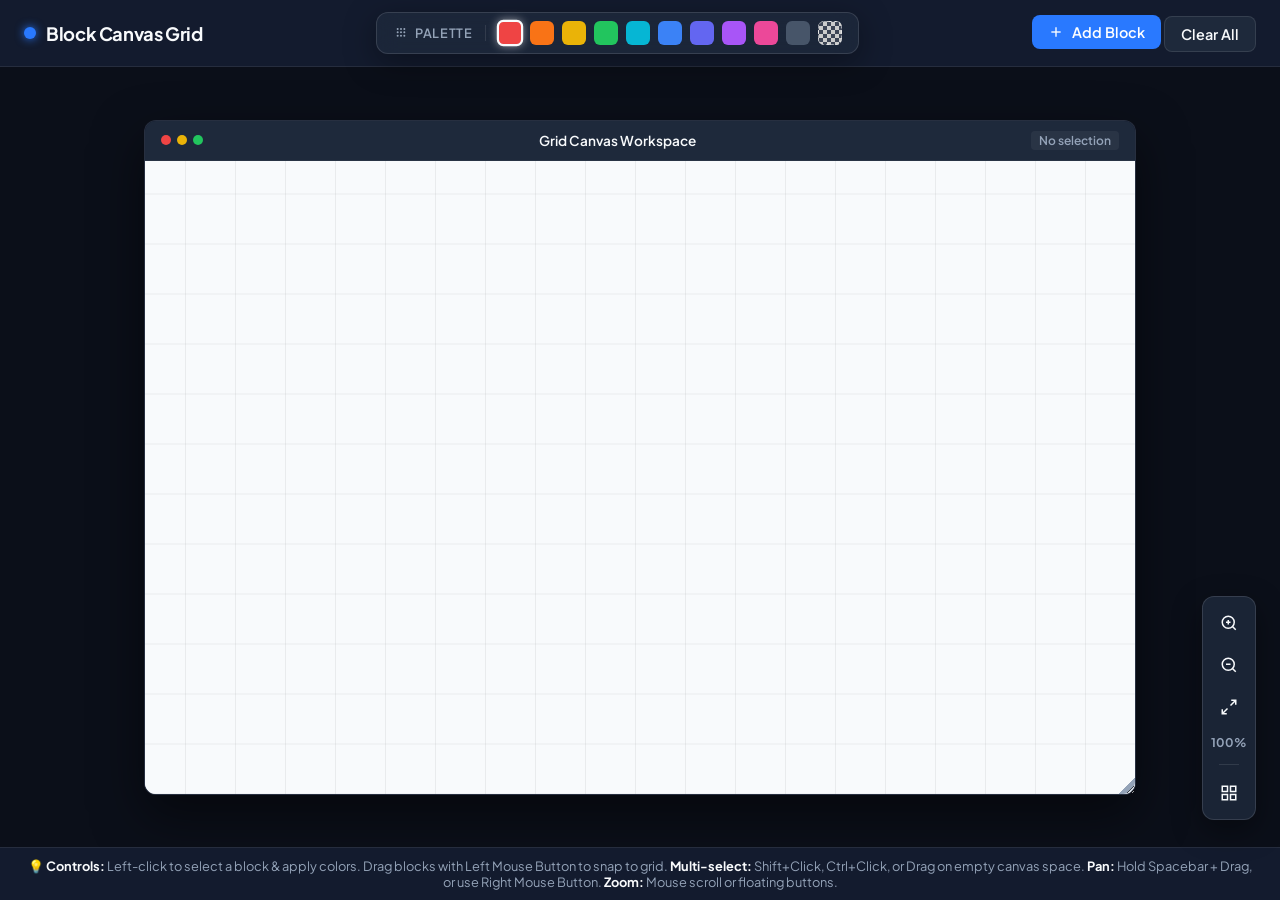
==== index.html @ 65a0ff1f "Initial commit" ====
<!DOCTYPE html>
<html lang="en">
<head>
    <meta charset="UTF-8">
    <meta name="viewport" content="width=device-width, initial-scale=1.0">
    <title>Interactive Block Grid Canvas</title>
    <link rel="preconnect" href="https://fonts.googleapis.com">
    <link rel="preconnect" href="https://fonts.gstatic.com" crossorigin>
    <link href="https://fonts.googleapis.com/css2?family=Outfit:wght@300;400;500;600;700&family=Plus+Jakarta+Sans:wght@300;400;500;600;700&display=swap" rel="stylesheet">
    <link rel="stylesheet" href="styles.css">
</head>
<body>
    <!-- Main Top Navigation Panel -->
    <header class="app-header">
        <div class="header-left">
            <span class="logo-dot"></span>
            <h1>Block Canvas Grid</h1>
        </div>
        <div class="header-center">
            <!-- Draggable Color Palette Options -->
            <div id="color-panel" class="draggable-panel color-panel-container">
                <div class="panel-handle" title="Drag to move panel">
                    <svg viewBox="0 0 24 24" width="16" height="16" fill="currentColor">
                        <path d="M8.5 6a1.5 1.5 0 1 1-3 0 1.5 1.5 0 0 1 3 0zm5 0a1.5 1.5 0 1 1-3 0 1.5 1.5 0 0 1 3 0zm5 0a1.5 1.5 0 1 1-3 0 1.5 1.5 0 0 1 3 0zm-10 5a1.5 1.5 0 1 1-3 0 1.5 1.5 0 0 1 3 0zm5 0a1.5 1.5 0 1 1-3 0 1.5 1.5 0 0 1 3 0zm5 0a1.5 1.5 0 1 1-3 0 1.5 1.5 0 0 1 3 0zm-10 5a1.5 1.5 0 1 1-3 0 1.5 1.5 0 0 1 3 0zm5 0a1.5 1.5 0 1 1-3 0 1.5 1.5 0 0 1 3 0zm5 0a1.5 1.5 0 1 1-3 0 1.5 1.5 0 0 1 3 0z"/>
                    </svg>
                    <span>Palette</span>
                </div>
                <div class="color-swatches" id="color-swatches">
                    <!-- Dynamic Swatches will be generated by JS -->
                </div>
            </div>
        </div>
        <div class="header-right">
            <button id="add-block-btn" class="btn btn-primary">
                <svg viewBox="0 0 24 24" width="16" height="16" stroke="currentColor" stroke-width="2" fill="none">
                    <line x1="12" y1="5" x2="12" y2="19"></line>
                    <line x1="5" y1="12" x2="19" y2="12"></line>
                </svg>
                Add Block
            </button>
            <button id="clear-btn" class="btn btn-secondary">Clear All</button>
        </div>
    </header>

    <!-- Floating Canvas Controls -->
    <div class="floating-controls">
        <button id="zoom-in" title="Zoom In">
            <svg viewBox="0 0 24 24" width="18" height="18" stroke="currentColor" stroke-width="2" fill="none">
                <circle cx="11" cy="11" r="8"></circle>
                <line x1="21" y1="21" x2="16.65" y2="16.65"></line>
                <line x1="11" y1="8" x2="11" y2="14"></line>
                <line x1="8" y1="11" x2="14" y2="11"></line>
            </svg>
        </button>
        <button id="zoom-out" title="Zoom Out">
            <svg viewBox="0 0 24 24" width="18" height="18" stroke="currentColor" stroke-width="2" fill="none">
                <circle cx="11" cy="11" r="8"></circle>
                <line x1="21" y1="21" x2="16.65" y2="16.65"></line>
                <line x1="8" y1="11" x2="14" y2="11"></line>
            </svg>
        </button>
        <button id="zoom-fit" title="Fit Grid">
            <svg viewBox="0 0 24 24" width="18" height="18" stroke="currentColor" stroke-width="2" fill="none">
                <path d="M15 3h6v6M9 21H3v-6M21 3l-7 7M3 21l7-7"/>
            </svg>
        </button>
        <span id="zoom-level">100%</span>
        <div class="control-divider"></div>
        <button id="multiselect-toggle" title="Toggle Multi-Select Mode (Ctrl/Shift + Drag also works)">
            <svg viewBox="0 0 24 24" width="18" height="18" stroke="currentColor" stroke-width="2" fill="none">
                <rect x="3" y="3" width="7" height="7"></rect>
                <rect x="14" y="3" width="7" height="7"></rect>
                <rect x="14" y="14" width="7" height="7"></rect>
                <rect x="3" y="14" width="7" height="7"></rect>
            </svg>
        </button>
    </div>

    <!-- Main Workspace Area -->
    <main class="workspace-area">
        <!-- Resizable Window Frame representing the Canvas Window -->
        <div class="canvas-window" id="canvas-window">
            <div class="window-titlebar">
                <div class="window-dots">
                    <span class="dot red"></span>
                    <span class="dot yellow"></span>
                    <span class="dot green"></span>
                </div>
                <div class="window-title">Grid Canvas Workspace</div>
                <div class="window-status" id="selection-status">No selection</div>
            </div>
            
            <div class="canvas-viewport" id="canvas-viewport">
                <!-- Infinite Canvas Grid content container -->
                <div class="canvas-content" id="canvas-content">
                    <!-- SVG grid pattern background -->
                    <div class="grid-background"></div>

                    <!-- Main grid layout system -->
                    <div class="grid-wrapper" id="grid-wrapper">
                        <!-- Left vertical numbers (col 0, row 1-10) -->
                        <div class="grid-label-lane label-left" id="label-left"></div>
                        <!-- Top horizontal numbers (row 0, col 1-10) -->
                        <div class="grid-label-lane label-top" id="label-top"></div>
                        <!-- Bottom horizontal numbers (row 11, col 1-10) -->
                        <div class="grid-label-lane label-bottom" id="label-bottom"></div>
                        <!-- Right vertical numbers (col 11, row 1-10) -->
                        <div class="grid-label-lane label-right" id="label-right"></div>

                        <!-- Main 10x10 Grid -->
                        <div class="main-grid" id="main-grid">
                            <!-- JS will dynamically inject cells if needed, or we render grid borders -->
                        </div>
                    </div>

                    <!-- Place to inject spawned blocks -->
                    <div class="blocks-container" id="blocks-container"></div>

                    <!-- Selection box SVG / Div -->
                    <div id="selection-marquee" class="selection-marquee"></div>
                </div>
            </div>
            <div class="resize-handle bottom-right"></div>
        </div>
    </main>

    <!-- Helpful Keyboard/Mouse Hints -->
    <footer class="app-instructions">
        <p>💡 <strong>Controls:</strong> Left-click to select a block & apply colors. Drag blocks with Left Mouse Button to snap to grid. <strong>Multi-select:</strong> Shift+Click, Ctrl+Click, or Drag on empty canvas space. <strong>Pan:</strong> Hold Spacebar + Drag, or use Right Mouse Button. <strong>Zoom:</strong> Mouse scroll or floating buttons.</p>
    </footer>

    <script src="app.js"></script>
</body>
</html>
---- styles.css ----
:root {
    --bg-primary: #0b0f19;
    --bg-secondary: #131b2e;
    --bg-tertiary: #1e293b;
    --text-primary: #f8fafc;
    --text-secondary: #94a3b8;
    --accent-blue: #2979ff;
    --accent-blue-glow: rgba(41, 121, 255, 0.3);
    --border-color: rgba(255, 255, 255, 0.08);
    --canvas-bg: #ffffff;
    --grid-line-color: rgba(0, 0, 0, 0.06);
    --main-grid-border: rgba(0, 0, 0, 0.85);
    --cell-size: 50px;
}

* {
    box-sizing: border-box;
    margin: 0;
    padding: 0;
    user-select: none;
    -webkit-user-select: none;
}

body {
    font-family: 'Plus Jakarta Sans', 'Outfit', system-ui, -apple-system, sans-serif;
    background-color: var(--bg-primary);
    color: var(--text-primary);
    overflow: hidden;
    height: 100vh;
    display: flex;
    flex-direction: column;
}

/* Header Styling */
.app-header {
    background-color: var(--bg-secondary);
    border-bottom: 1px solid var(--border-color);
    padding: 12px 24px;
    display: flex;
    justify-content: space-between;
    align-items: center;
    z-index: 100;
}

.header-left {
    display: flex;
    align-items: center;
    gap: 10px;
}

.logo-dot {
    width: 12px;
    height: 12px;
    background-color: var(--accent-blue);
    border-radius: 50%;
    box-shadow: 0 0 10px var(--accent-blue);
}

.header-left h1 {
    font-size: 1.15rem;
    font-weight: 700;
    letter-spacing: -0.02em;
}

/* Floating Draggable Panel */
.draggable-panel {
    background: rgba(30, 41, 59, 0.85);
    backdrop-filter: blur(12px);
    -webkit-backdrop-filter: blur(12px);
    border: 1px solid rgba(255, 255, 255, 0.12);
    border-radius: 12px;
    box-shadow: 0 8px 32px 0 rgba(0, 0, 0, 0.37);
    display: flex;
    align-items: center;
    gap: 12px;
    padding: 8px 16px;
    position: relative;
    user-select: none;
}

.panel-handle {
    display: flex;
    align-items: center;
    gap: 6px;
    cursor: grab;
    color: var(--text-secondary);
    font-size: 0.8rem;
    font-weight: 600;
    text-transform: uppercase;
    letter-spacing: 0.05em;
    padding-right: 12px;
    border-right: 1px solid rgba(255, 255, 255, 0.1);
}

.panel-handle:active {
    cursor: grabbing;
}

.color-swatches {
    display: flex;
    gap: 8px;
    align-items: center;
}

.swatch {
    width: 24px;
    height: 24px;
    border-radius: 6px;
    cursor: pointer;
    border: 2px solid transparent;
    transition: all 0.2s cubic-bezier(0.4, 0, 0.2, 1);
    position: relative;
}

.swatch:hover {
    transform: scale(1.15);
}

.swatch.active {
    border-color: var(--text-primary);
    transform: scale(1.1);
    box-shadow: 0 0 8px rgba(255, 255, 255, 0.5);
}

.swatch[data-color="transparent"] {
    background: linear-gradient(45deg, #ccc 25%, transparent 25%),
                linear-gradient(-45deg, #ccc 25%, transparent 25%),
                linear-gradient(45deg, transparent 75%, #ccc 75%),
                linear-gradient(-45deg, transparent 75%, #ccc 75%);
    background-size: 8px 8px;
    background-position: 0 0, 0 4px, 4px -4px, -4px 0px;
    background-color: rgba(255, 255, 255, 0.15);
    border: 1px dashed rgba(255, 255, 255, 0.5);
}

/* Header Buttons */
.btn {
    display: inline-flex;
    align-items: center;
    gap: 8px;
    padding: 8px 16px;
    font-family: inherit;
    font-size: 0.9rem;
    font-weight: 600;
    border-radius: 8px;
    border: none;
    cursor: pointer;
    transition: all 0.2s;
}

.btn-primary {
    background-color: var(--accent-blue);
    color: white;
}

.btn-primary:hover {
    background-color: #1a68eb;
    box-shadow: 0 0 12px rgba(41, 121, 255, 0.4);
}

.btn-secondary {
    background-color: var(--bg-tertiary);
    color: var(--text-primary);
    border: 1px solid rgba(255, 255, 255, 0.1);
}

.btn-secondary:hover {
    background-color: #2e3d52;
}

/* Floating Controls (Zoom, selection) */
.floating-controls {
    position: absolute;
    bottom: 80px;
    right: 24px;
    background: rgba(30, 41, 59, 0.85);
    backdrop-filter: blur(12px);
    border: 1px solid rgba(255, 255, 255, 0.12);
    border-radius: 12px;
    padding: 8px;
    display: flex;
    flex-direction: column;
    gap: 6px;
    align-items: center;
    box-shadow: 0 10px 30px rgba(0, 0, 0, 0.4);
    z-index: 90;
}

.floating-controls button {
    width: 36px;
    height: 36px;
    border-radius: 8px;
    border: none;
    background: transparent;
    color: var(--text-primary);
    cursor: pointer;
    display: flex;
    align-items: center;
    justify-content: center;
    transition: all 0.2s;
}

.floating-controls button:hover {
    background-color: rgba(255, 255, 255, 0.1);
    color: var(--accent-blue);
}

.floating-controls button.active {
    background-color: var(--accent-blue);
    color: white;
}

.control-divider {
    width: 20px;
    height: 1px;
    background-color: rgba(255, 255, 255, 0.1);
    margin: 4px 0;
}

#zoom-level {
    font-size: 0.75rem;
    font-weight: 700;
    color: var(--text-secondary);
    margin: 4px 0;
}

/* Workspace Frame */
.workspace-area {
    flex: 1;
    display: flex;
    align-items: center;
    justify-content: center;
    padding: 20px;
    background-color: var(--bg-primary);
    position: relative;
    overflow: hidden;
}

/* Canvas Window - resizable component */
.canvas-window {
    width: 80%;
    height: 75vh;
    min-width: 500px;
    min-height: 400px;
    background-color: #0f172a;
    border: 1px solid rgba(255, 255, 255, 0.1);
    border-radius: 12px;
    display: flex;
    flex-direction: column;
    box-shadow: 0 20px 50px rgba(0, 0, 0, 0.5);
    position: relative;
    resize: both;
    overflow: hidden;
}

.window-titlebar {
    background-color: #1e293b;
    border-bottom: 1px solid rgba(255, 255, 255, 0.05);
    padding: 10px 16px;
    display: flex;
    align-items: center;
    justify-content: space-between;
    font-size: 0.85rem;
    font-weight: 600;
    color: var(--text-secondary);
    cursor: default;
}

.window-dots {
    display: flex;
    gap: 6px;
}

.dot {
    width: 10px;
    height: 10px;
    border-radius: 50%;
    display: inline-block;
}

.dot.red { background-color: #ef4444; }
.dot.yellow { background-color: #eab308; }
.dot.green { background-color: #22c55e; }

.window-title {
    color: var(--text-primary);
}

.window-status {
    font-size: 0.75rem;
    background: rgba(255, 255, 255, 0.05);
    padding: 2px 8px;
    border-radius: 4px;
}

/* Canvas Viewport */
.canvas-viewport {
    flex: 1;
    overflow: hidden;
    position: relative;
    background-color: #f1f5f9;
    cursor: grab;
}

.canvas-viewport:active {
    /* If panning */
}

/* Actual Canvas Content that gets Zoomed & Panned */
.canvas-content {
    position: absolute;
    width: 3000px;
    height: 3000px;
    top: 50%;
    left: 50%;
    transform-origin: 0 0;
    background-color: #f8fafc;
}

/* Grid Pattern Background across the whole canvas */
.grid-background {
    position: absolute;
    top: 0;
    left: 0;
    width: 100%;
    height: 100%;
    background-size: var(--cell-size) var(--cell-size);
    background-image: 
        linear-gradient(to right, var(--grid-line-color) 1px, transparent 1px),
        linear-gradient(to bottom, var(--grid-line-color) 1px, transparent 1px);
    pointer-events: none;
}

/* Grid Wrapper centering the 12x12 area */
.grid-wrapper {
    position: absolute;
    width: calc(12 * var(--cell-size));
    height: calc(12 * var(--cell-size));
    background: transparent;
    pointer-events: none;
}

/* The Main 10x10 Grid */
.main-grid {
    position: absolute;
    left: var(--cell-size);
    top: var(--cell-size);
    width: calc(10 * var(--cell-size));
    height: calc(10 * var(--cell-size));
    border: 2px solid var(--main-grid-border);
    box-shadow: inset 0 0 10px rgba(0, 0, 0, 0.05);
    background-color: white;
    pointer-events: none;
    z-index: 1;
}

/* Grid label lanes (holding cells + numbers) */
.grid-label-lane {
    position: absolute;
    display: flex;
    pointer-events: auto; /* Allow clicking on label slots to select/interact if needed */
    z-index: 2;
}

.label-left {
    left: 0;
    top: var(--cell-size);
    width: var(--cell-size);
    height: calc(10 * var(--cell-size));
    flex-direction: column;
}

.label-right {
    left: calc(11 * var(--cell-size));
    top: var(--cell-size);
    width: var(--cell-size);
    height: calc(10 * var(--cell-size));
    flex-direction: column;
}

.label-top {
    left: var(--cell-size);
    top: 0;
    width: calc(10 * var(--cell-size));
    height: var(--cell-size);
    flex-direction: row;
}

.label-bottom {
    left: var(--cell-size);
    top: calc(11 * var(--cell-size));
    width: calc(10 * var(--cell-size));
    height: var(--cell-size);
    flex-direction: row;
}

/* Label cells containing the numbers 1-10 */
.label-cell {
    width: var(--cell-size);
    height: var(--cell-size);
    display: flex;
    align-items: center;
    justify-content: center;
    border: 1px dashed rgba(0, 0, 0, 0.15);
    position: relative;
    background-color: rgba(255, 255, 255, 0.5);
    box-sizing: border-box;
}

/* Overlay Number Styling */
.cell-number {
    font-size: 14px;
    font-weight: 900;
    color: #000000;
    position: absolute;
    z-index: 15;
    pointer-events: none;
    text-shadow: -1px -1px 0 #fff, 1px -1px 0 #fff, -1px 1px 0 #fff, 1px 1px 0 #fff; /* Ensure it is readable even on top of blocks */
}

/* Placed blocks container */
.blocks-container {
    position: absolute;
    top: 0;
    left: 0;
    width: 100%;
    height: 100%;
    pointer-events: none;
    z-index: 5;
}

/* Single draggable block */
.block {
    position: absolute;
    width: var(--cell-size);
    height: var(--cell-size);
    border-radius: 4px;
    cursor: grab;
    pointer-events: auto;
    box-shadow: 0 2px 4px rgba(0,0,0,0.15);
    border: 1px solid rgba(0, 0, 0, 0.15);
    transition: box-shadow 0.15s, border-color 0.15s;
    box-sizing: border-box;
}

.block:active {
    cursor: grabbing;
}

.block.selected {
    box-shadow: 0 0 0 3px var(--accent-blue), 0 4px 12px rgba(0,0,0,0.3);
    z-index: 20 !important;
}

/* Special Transparent Visual block styles */
.block.block-transparent {
    background: linear-gradient(45deg, rgba(200, 200, 200, 0.15) 25%, transparent 25%),
                linear-gradient(-45deg, rgba(200, 200, 200, 0.15) 25%, transparent 25%),
                linear-gradient(45deg, transparent 75%, rgba(200, 200, 200, 0.15) 75%),
                linear-gradient(-45deg, transparent 75%, rgba(200, 200, 200, 0.15) 75%);
    background-size: 8px 8px;
    background-position: 0 0, 0 4px, 4px -4px, -4px 0px;
    background-color: rgba(255, 255, 255, 0.2);
    border: 2px dashed rgba(0, 0, 0, 0.3);
    backdrop-filter: blur(2px);
    -webkit-backdrop-filter: blur(2px);
}

/* Drag preview block */
.drag-preview {
    position: absolute;
    width: var(--cell-size);
    height: var(--cell-size);
    background-color: var(--accent-blue-glow);
    border: 2px dashed var(--accent-blue);
    border-radius: 4px;
    pointer-events: none;
    z-index: 10;
    display: none;
}

/* Selection marquee / bounding box */
.selection-marquee {
    position: absolute;
    border: 1px dashed var(--accent-blue);
    background-color: var(--accent-blue-glow);
    pointer-events: none;
    display: none;
    z-index: 25;
}

/* Custom Resize Handle styling */
.resize-handle {
    position: absolute;
    width: 16px;
    height: 16px;
    bottom: 0;
    right: 0;
    cursor: se-resize;
    background: linear-gradient(135deg, transparent 50%, var(--text-secondary) 50%);
    border-bottom-right-radius: 12px;
}

/* Interactive Info Footer */
.app-instructions {
    background-color: var(--bg-secondary);
    border-top: 1px solid var(--border-color);
    padding: 10px 24px;
    text-align: center;
    font-size: 0.8rem;
    color: var(--text-secondary);
}

.app-instructions strong {
    color: var(--text-primary);
}

/* Responsiveness overrides */
@media (max-width: 900px) {
    .app-header {
        flex-direction: column;
        gap: 12px;
        padding: 12px;
    }
    
    .canvas-window {
        width: 95%;
        height: 60vh;
    }
}
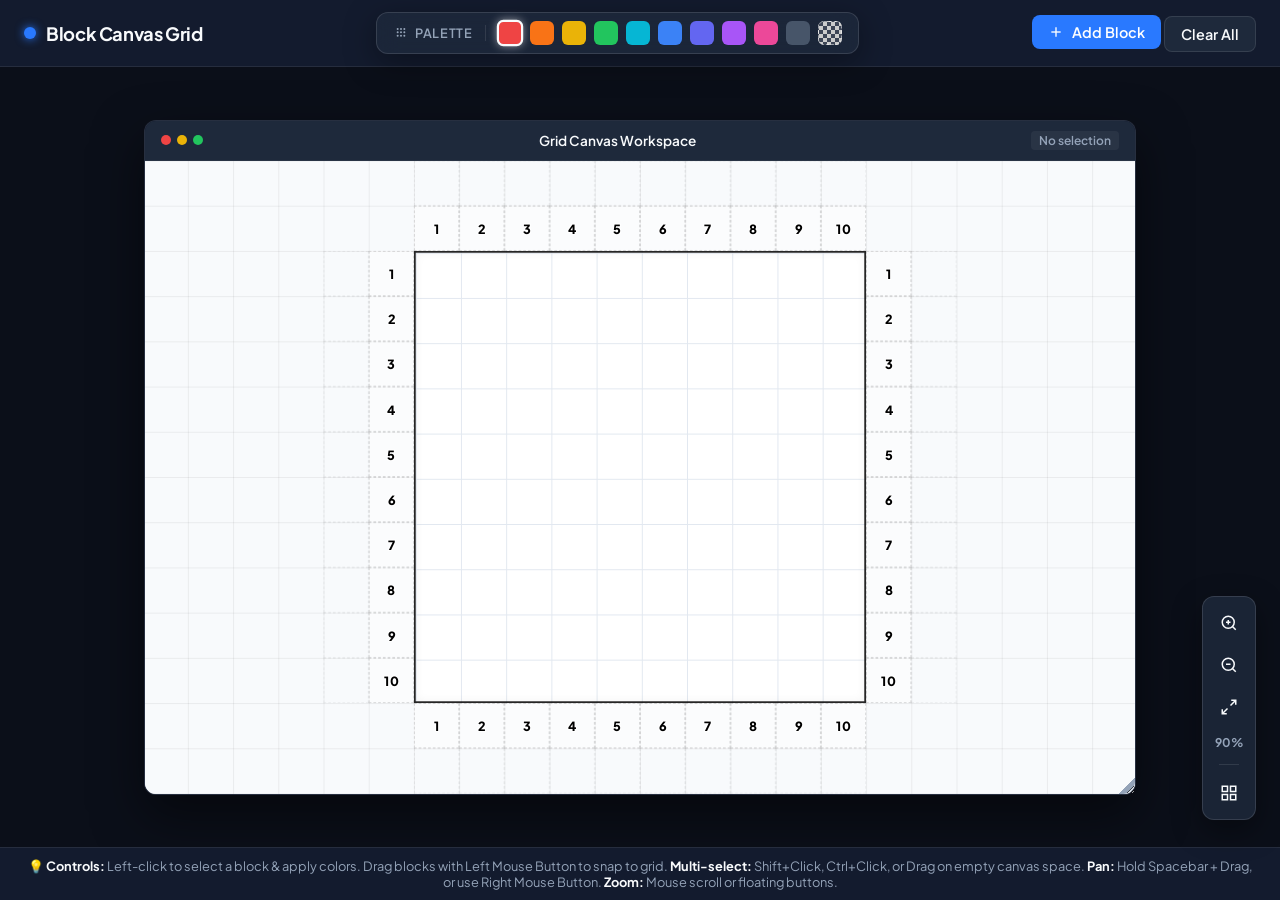
==== commit 94cb08bb: "Implement parametric outside input cells and reactive block generation" ====
--- a/index.html
+++ b/index.html
@@ -107,6 +107,12 @@
                         <!-- Right vertical numbers (col 11, row 1-10) -->
                         <div class="grid-label-lane label-right" id="label-right"></div>
 
+                        <!-- Parametric Input Lanes -->
+                        <div class="grid-input-lane input-left" id="input-left"></div>
+                        <div class="grid-input-lane input-top" id="input-top"></div>
+                        <div class="grid-input-lane input-bottom" id="input-bottom"></div>
+                        <div class="grid-input-lane input-right" id="input-right"></div>
+
                         <!-- Main 10x10 Grid -->
                         <div class="main-grid" id="main-grid">
                             <!-- JS will dynamically inject cells if needed, or we render grid borders -->
--- a/styles.css
+++ b/styles.css
@@ -300,6 +300,9 @@
     position: relative;
     background-color: #f1f5f9;
     cursor: grab;
+    display: flex;
+    align-items: center;
+    justify-content: center;
 }
 
 .canvas-viewport:active {
@@ -308,13 +311,12 @@
 
 /* Actual Canvas Content that gets Zoomed & Panned */
 .canvas-content {
-    position: absolute;
-    width: 3000px;
-    height: 3000px;
-    top: 50%;
-    left: 50%;
-    transform-origin: 0 0;
+    position: relative;
+    width: 2500px;
+    height: 2500px;
+    transform-origin: center center;
     background-color: #f8fafc;
+    flex-shrink: 0;
 }
 
 /* Grid Pattern Background across the whole canvas */
@@ -331,25 +333,29 @@
     pointer-events: none;
 }
 
-/* Grid Wrapper centering the 12x12 area */
+/* Grid Wrapper centering the 50x50 area */
 .grid-wrapper {
     position: absolute;
-    width: calc(12 * var(--cell-size));
-    height: calc(12 * var(--cell-size));
+    width: calc(50 * var(--cell-size));
+    height: calc(50 * var(--cell-size));
     background: transparent;
     pointer-events: none;
 }
 
-/* The Main 10x10 Grid */
+/* The Main 10x10 Grid (Centered at x=20..29, y=20..29) */
 .main-grid {
     position: absolute;
-    left: var(--cell-size);
-    top: var(--cell-size);
+    left: calc(20 * var(--cell-size));
+    top: calc(20 * var(--cell-size));
     width: calc(10 * var(--cell-size));
     height: calc(10 * var(--cell-size));
     border: 2px solid var(--main-grid-border);
     box-shadow: inset 0 0 10px rgba(0, 0, 0, 0.05);
     background-color: white;
+    background-size: var(--cell-size) var(--cell-size);
+    background-image: 
+        linear-gradient(to right, #e2e8f0 1px, transparent 1px),
+        linear-gradient(to bottom, #e2e8f0 1px, transparent 1px);
     pointer-events: none;
     z-index: 1;
 }
@@ -363,35 +369,116 @@
 }
 
 .label-left {
-    left: 0;
-    top: var(--cell-size);
+    left: calc(19 * var(--cell-size));
+    top: calc(20 * var(--cell-size));
     width: var(--cell-size);
     height: calc(10 * var(--cell-size));
     flex-direction: column;
 }
 
 .label-right {
-    left: calc(11 * var(--cell-size));
-    top: var(--cell-size);
+    left: calc(30 * var(--cell-size));
+    top: calc(20 * var(--cell-size));
     width: var(--cell-size);
     height: calc(10 * var(--cell-size));
     flex-direction: column;
 }
 
 .label-top {
-    left: var(--cell-size);
-    top: 0;
+    left: calc(20 * var(--cell-size));
+    top: calc(19 * var(--cell-size));
     width: calc(10 * var(--cell-size));
     height: var(--cell-size);
     flex-direction: row;
 }
 
 .label-bottom {
-    left: var(--cell-size);
-    top: calc(11 * var(--cell-size));
+    left: calc(20 * var(--cell-size));
+    top: calc(30 * var(--cell-size));
     width: calc(10 * var(--cell-size));
     height: var(--cell-size);
     flex-direction: row;
+}
+
+/* Grid input lanes (transparent cells with bold black numbers) */
+.grid-input-lane {
+    position: absolute;
+    display: flex;
+    z-index: 3;
+    pointer-events: auto;
+}
+
+.input-left {
+    left: calc(18 * var(--cell-size));
+    top: calc(20 * var(--cell-size));
+    width: var(--cell-size);
+    height: calc(10 * var(--cell-size));
+    flex-direction: column;
+}
+
+.input-right {
+    left: calc(31 * var(--cell-size));
+    top: calc(20 * var(--cell-size));
+    width: var(--cell-size);
+    height: calc(10 * var(--cell-size));
+    flex-direction: column;
+}
+
+.input-top {
+    left: calc(20 * var(--cell-size));
+    top: calc(18 * var(--cell-size));
+    width: calc(10 * var(--cell-size));
+    height: var(--cell-size);
+    flex-direction: row;
+}
+
+.input-bottom {
+    left: calc(20 * var(--cell-size));
+    top: calc(31 * var(--cell-size));
+    width: calc(10 * var(--cell-size));
+    height: var(--cell-size);
+    flex-direction: row;
+}
+
+.input-cell {
+    width: var(--cell-size);
+    height: var(--cell-size);
+    display: flex;
+    align-items: center;
+    justify-content: center;
+    background-color: transparent;
+    border: 1px dashed rgba(0, 0, 0, 0.05); /* Extremely faint layout guide */
+    box-sizing: border-box;
+    position: relative;
+}
+
+.lane-input {
+    width: 100%;
+    height: 100%;
+    border: none;
+    background: transparent;
+    text-align: center;
+    font-size: 16px;
+    font-weight: 800;
+    color: #000000;
+    outline: none;
+    cursor: text;
+    box-sizing: border-box;
+}
+
+.lane-input:focus {
+    background-color: rgba(0, 0, 0, 0.04);
+    border-radius: 4px;
+}
+
+/* Hide HTML5 Number input spin buttons */
+.lane-input::-webkit-outer-spin-button,
+.lane-input::-webkit-inner-spin-button {
+    -webkit-appearance: none;
+    margin: 0;
+}
+.lane-input[type=number] {
+    -moz-appearance: textfield;
 }
 
 /* Label cells containing the numbers 1-10 */
@@ -466,6 +553,40 @@
     -webkit-backdrop-filter: blur(2px);
 }
 
+/* Text inside blocks */
+.block-text {
+    position: absolute;
+    top: 0;
+    left: 0;
+    width: 100%;
+    height: 100%;
+    display: flex;
+    align-items: center;
+    justify-content: center;
+    text-align: center;
+    font-size: 13px;
+    font-weight: 700;
+    color: inherit;
+    border: none;
+    outline: none;
+    overflow: hidden;
+    padding: 4px;
+    word-break: break-all;
+    white-space: pre-wrap;
+    box-sizing: border-box;
+    cursor: text;
+    z-index: 1;
+}
+
+.block-text:focus {
+    background-color: rgba(255, 255, 255, 0.15);
+}
+
+.block-transparent .block-text:focus {
+    background-color: rgba(0, 0, 0, 0.05);
+}
+
+
 /* Drag preview block */
 .drag-preview {
     position: absolute;
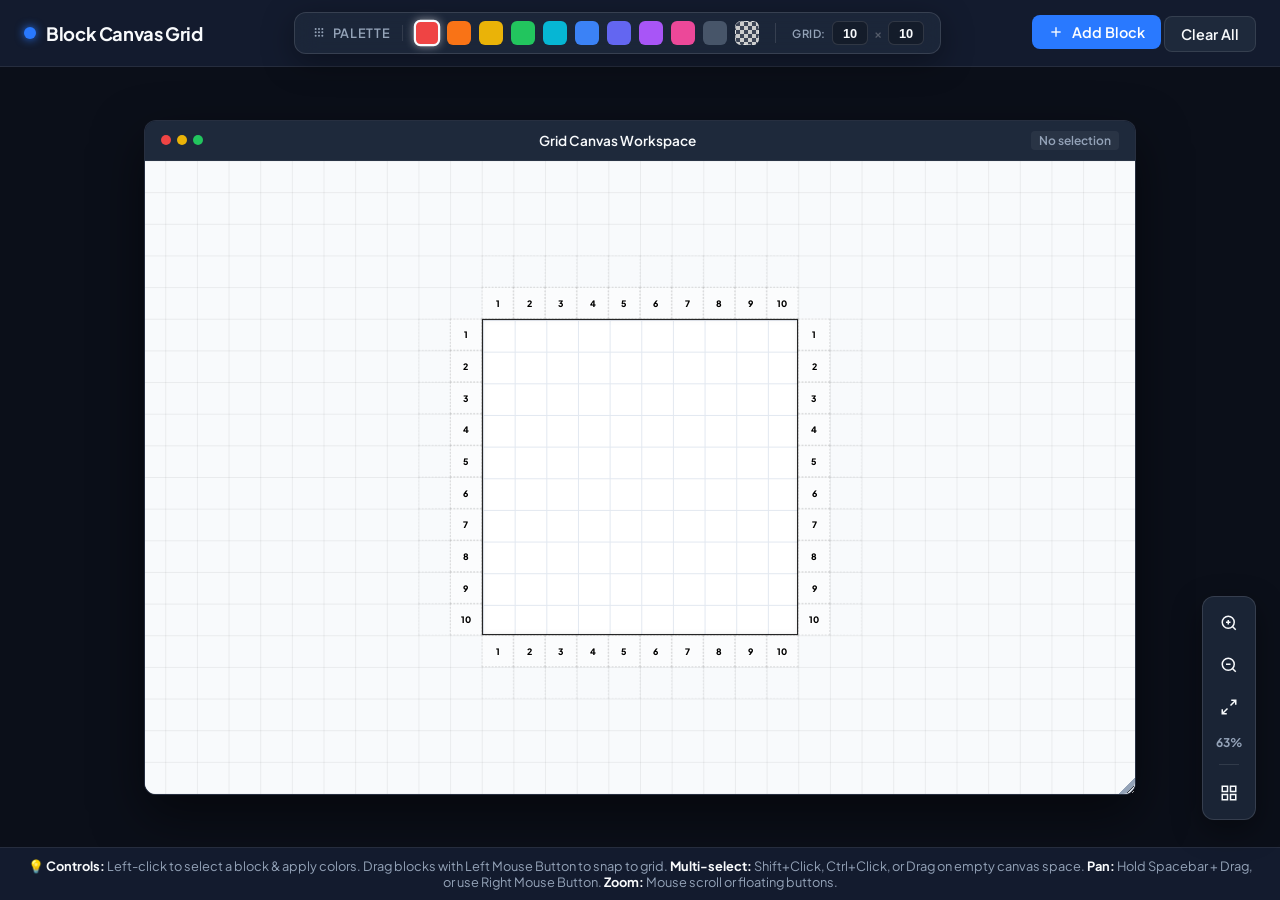
==== commit 1ad71608: "Refactor codebase and add dynamic grid resizing feature" ====
--- a/index.html
+++ b/index.html
@@ -27,6 +27,13 @@
                 </div>
                 <div class="color-swatches" id="color-swatches">
                     <!-- Dynamic Swatches will be generated by JS -->
+                </div>
+                <div class="panel-divider"></div>
+                <div class="grid-size-container">
+                    <span class="size-label">Grid:</span>
+                    <input type="number" id="grid-width-input" value="10" min="2" max="24" class="size-input" title="Grid Width">
+                    <span class="size-times">×</span>
+                    <input type="number" id="grid-height-input" value="10" min="2" max="24" class="size-input" title="Grid Height">
                 </div>
             </div>
         </div>
--- a/styles.css
+++ b/styles.css
@@ -96,6 +96,65 @@
     cursor: grabbing;
 }
 
+/* Panel Sizing Controls */
+.panel-divider {
+    width: 1px;
+    height: 20px;
+    background-color: rgba(255, 255, 255, 0.12);
+    margin: 0 4px;
+}
+
+.grid-size-container {
+    display: flex;
+    align-items: center;
+    gap: 6px;
+    font-size: 0.8rem;
+    color: var(--text-secondary);
+    font-weight: 600;
+}
+
+.size-label {
+    text-transform: uppercase;
+    font-size: 0.7rem;
+    letter-spacing: 0.05em;
+    color: var(--text-secondary);
+}
+
+.size-times {
+    color: rgba(255, 255, 255, 0.25);
+    font-size: 0.8rem;
+}
+
+.size-input {
+    width: 36px;
+    height: 24px;
+    border: 1px solid rgba(255, 255, 255, 0.12);
+    background-color: rgba(0, 0, 0, 0.25);
+    color: var(--text-primary);
+    border-radius: 6px;
+    text-align: center;
+    font-size: 0.8rem;
+    font-weight: 700;
+    outline: none;
+    transition: all 0.15s ease;
+}
+
+.size-input:focus {
+    border-color: var(--accent-blue);
+    box-shadow: 0 0 0 2px var(--accent-blue-glow);
+    background-color: rgba(0, 0, 0, 0.45);
+}
+
+/* Hide spin-buttons for size inputs */
+.size-input::-webkit-outer-spin-button,
+.size-input::-webkit-inner-spin-button {
+    -webkit-appearance: none;
+    margin: 0;
+}
+.size-input[type=number] {
+    -moz-appearance: textfield;
+}
+
 .color-swatches {
     display: flex;
     gap: 8px;
@@ -345,10 +404,6 @@
 /* The Main 10x10 Grid (Centered at x=20..29, y=20..29) */
 .main-grid {
     position: absolute;
-    left: calc(20 * var(--cell-size));
-    top: calc(20 * var(--cell-size));
-    width: calc(10 * var(--cell-size));
-    height: calc(10 * var(--cell-size));
     border: 2px solid var(--main-grid-border);
     box-shadow: inset 0 0 10px rgba(0, 0, 0, 0.05);
     background-color: white;
@@ -365,79 +420,15 @@
     position: absolute;
     display: flex;
     pointer-events: auto; /* Allow clicking on label slots to select/interact if needed */
-    z-index: 2;
-}
-
-.label-left {
-    left: calc(19 * var(--cell-size));
-    top: calc(20 * var(--cell-size));
-    width: var(--cell-size);
-    height: calc(10 * var(--cell-size));
-    flex-direction: column;
-}
-
-.label-right {
-    left: calc(30 * var(--cell-size));
-    top: calc(20 * var(--cell-size));
-    width: var(--cell-size);
-    height: calc(10 * var(--cell-size));
-    flex-direction: column;
-}
-
-.label-top {
-    left: calc(20 * var(--cell-size));
-    top: calc(19 * var(--cell-size));
-    width: calc(10 * var(--cell-size));
-    height: var(--cell-size);
-    flex-direction: row;
-}
-
-.label-bottom {
-    left: calc(20 * var(--cell-size));
-    top: calc(30 * var(--cell-size));
-    width: calc(10 * var(--cell-size));
-    height: var(--cell-size);
-    flex-direction: row;
+    z-index: 25;
 }
 
 /* Grid input lanes (transparent cells with bold black numbers) */
 .grid-input-lane {
     position: absolute;
     display: flex;
-    z-index: 3;
+    z-index: 30;
     pointer-events: auto;
-}
-
-.input-left {
-    left: calc(18 * var(--cell-size));
-    top: calc(20 * var(--cell-size));
-    width: var(--cell-size);
-    height: calc(10 * var(--cell-size));
-    flex-direction: column;
-}
-
-.input-right {
-    left: calc(31 * var(--cell-size));
-    top: calc(20 * var(--cell-size));
-    width: var(--cell-size);
-    height: calc(10 * var(--cell-size));
-    flex-direction: column;
-}
-
-.input-top {
-    left: calc(20 * var(--cell-size));
-    top: calc(18 * var(--cell-size));
-    width: calc(10 * var(--cell-size));
-    height: var(--cell-size);
-    flex-direction: row;
-}
-
-.input-bottom {
-    left: calc(20 * var(--cell-size));
-    top: calc(31 * var(--cell-size));
-    width: calc(10 * var(--cell-size));
-    height: var(--cell-size);
-    flex-direction: row;
 }
 
 .input-cell {
